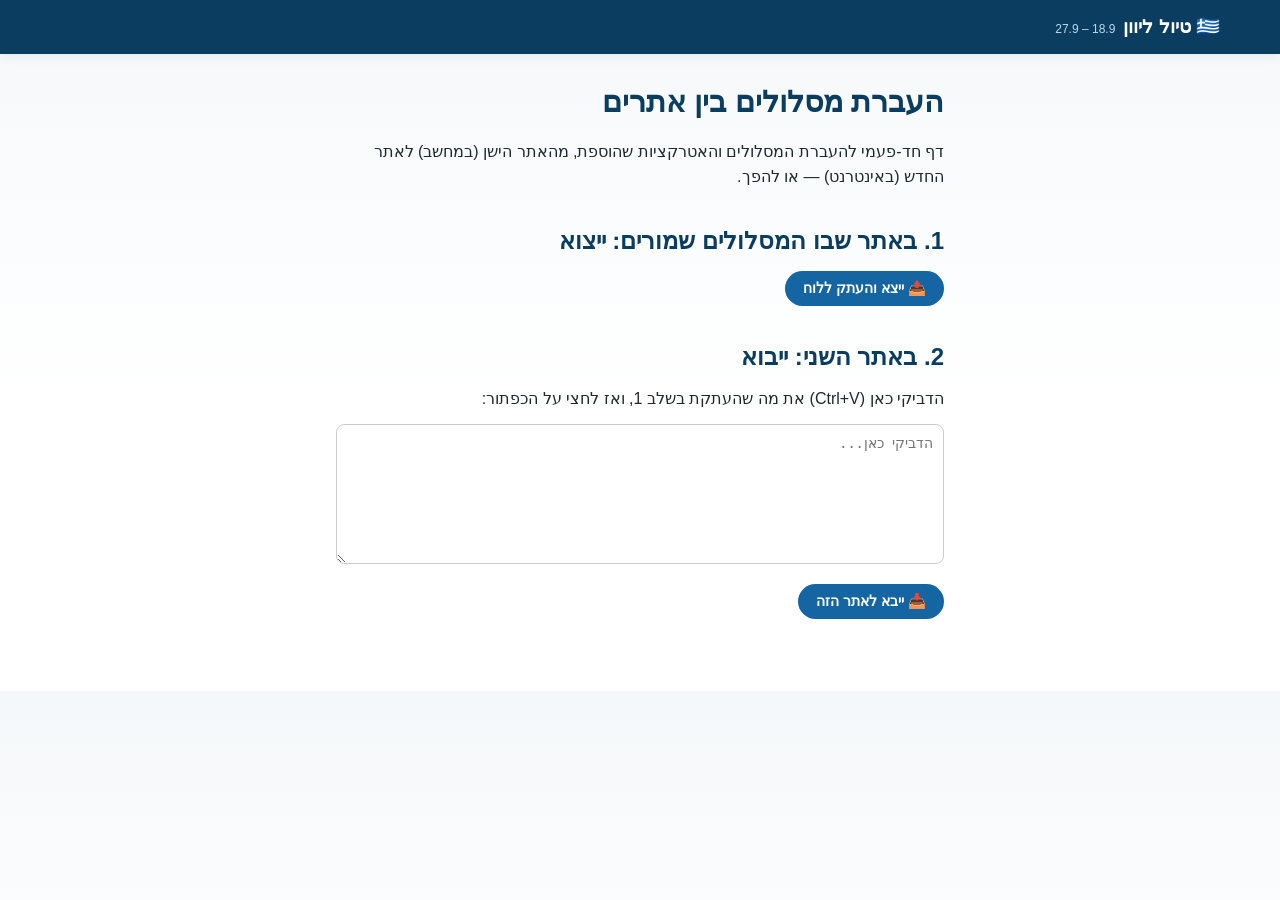
==== migrate.html @ 914d2e59 "Add files via upload" ====
<!DOCTYPE html>
<html lang="he" dir="rtl">
<head>
<meta charset="UTF-8">
<meta name="viewport" content="width=device-width, initial-scale=1.0">
<title>העברת מסלולים בין אתרים</title>
<link rel="stylesheet" href="css/style.css">
<style>
  .migrate-wrap { max-width: 640px; margin: 0 auto; padding: 24px 16px 60px; }
  .migrate-wrap h2 { margin-top: 32px; }
  .migrate-wrap textarea {
    width: 100%; min-height: 140px; box-sizing: border-box; padding: 10px;
    font-family: monospace; font-size: .85rem; border: 1px solid #ccc; border-radius: 8px;
  }
  .migrate-actions { margin: 12px 0; display: flex; gap: 10px; flex-wrap: wrap; }
  #exportStatus, #importStatus { margin-top: 10px; }
</style>
</head>
<body>
<header class="site-header">
  <div class="header-inner">
    <a href="index.html#/" class="logo">🇬🇷 טיול ליוון <span class="logo-sub">18.9 – 27.9</span></a>
  </div>
</header>

<main class="migrate-wrap">
  <h1>העברת מסלולים בין אתרים</h1>
  <p>דף חד-פעמי להעברת המסלולים והאטרקציות שהוספת, מהאתר הישן (במחשב) לאתר החדש (באינטרנט) — או להפך.</p>

  <h2>1. באתר שבו המסלולים שמורים: ייצוא</h2>
  <button class="btn" id="exportBtn">📤 ייצא והעתק ללוח</button>
  <div id="exportStatus"></div>

  <h2>2. באתר השני: ייבוא</h2>
  <p>הדביקי כאן (Ctrl+V) את מה שהעתקת בשלב 1, ואז לחצי על הכפתור:</p>
  <textarea id="importBox" placeholder="הדביקי כאן..."></textarea>
  <div class="migrate-actions">
    <button class="btn" id="importBtn">📥 ייבא לאתר הזה</button>
  </div>
  <div id="importStatus"></div>
</main>

<script>
  const KEYS = ['greece-trip-plans-v1', 'greece-trip-custom-attractions-v1'];

  function showStatus(el, message, isError) {
    el.innerHTML = `<div class="callout ${isError ? 'callout-danger' : 'callout-info'}">
      <span class="callout-icon">${isError ? '⚠️' : '✅'}</span><div>${message}</div>
    </div>`;
  }

  document.getElementById('exportBtn').addEventListener('click', async () => {
    const statusEl = document.getElementById('exportStatus');
    const dump = {};
    KEYS.forEach((k) => {
      const v = localStorage.getItem(k);
      if (v !== null) dump[k] = v;
    });
    const text = JSON.stringify(dump);
    if (Object.keys(dump).length === 0) {
      showStatus(statusEl, 'לא נמצאו מסלולים שמורים באתר הזה.', true);
      return;
    }
    try {
      await navigator.clipboard.writeText(text);
      showStatus(statusEl, 'הועתק ללוח! עכשיו עברי לאתר השני והדביקי בתיבה למטה.');
    } catch (e) {
      document.getElementById('importBox').value = text;
      showStatus(statusEl, 'לא הצלחתי להעתיק אוטומטית — סימנתי את הטקסט בתיבה למטה, סמני הכל (Ctrl+A) והעתיקי ידנית (Ctrl+C).', true);
    }
  });

  document.getElementById('importBtn').addEventListener('click', () => {
    const statusEl = document.getElementById('importStatus');
    const raw = document.getElementById('importBox').value.trim();
    if (!raw) {
      showStatus(statusEl, 'התיבה ריקה — קודם הדביקי את הנתונים.', true);
      return;
    }
    try {
      const dump = JSON.parse(raw);
      let count = 0;
      KEYS.forEach((k) => {
        if (dump[k]) { localStorage.setItem(k, dump[k]); count++; }
      });
      if (count === 0) {
        showStatus(statusEl, 'לא זוהו נתוני מסלולים בטקסט שהודבק.', true);
        return;
      }
      showStatus(statusEl, `יובאו הנתונים! עוברת לעמוד בונה המסלול...`);
      setTimeout(() => { location.href = 'index.html#/itinerary'; }, 1200);
    } catch (e) {
      showStatus(statusEl, 'הטקסט שהודבק לא תקין. ודאי שהעתקת הכל משלב 1.', true);
    }
  });
</script>
</body>
</html>
---- css/style.css ----
:root {
  --aegean: #1565a3;
  --aegean-dark: #0b3d61;
  --aegean-light: #4a95cf;
  --white: #ffffff;
  --off-white: #f5f8fa;
  --turquoise: #2ba8a0;
  --terracotta: #c1662f;
  --sand: #f0e6d6;
  --ink: #1c2b33;
  --muted: #5c6b73;
  --danger: #c0392b;
  --danger-bg: #fdecea;
  --success: #2e7d32;
  --border: #dfe7ec;
  --radius: 10px;
  --shadow: 0 2px 10px rgba(11, 61, 97, 0.08);
  --shadow-lg: 0 8px 28px rgba(11, 61, 97, 0.14);
}

* { box-sizing: border-box; }

body {
  margin: 0;
  font-family: 'Segoe UI', Arial, 'Heebo', sans-serif;
  background: linear-gradient(180deg, var(--off-white) 0%, var(--white) 400px);
  color: var(--ink);
  line-height: 1.55;
}

a { color: inherit; text-decoration: none; }

img { max-width: 100%; display: block; }

h1, h2, h3, h4 { font-weight: 700; color: var(--aegean-dark); margin: 0 0 .5em; }
h1 { font-size: 1.9rem; }
h2 { font-size: 1.5rem; }
h3 { font-size: 1.15rem; }
p { margin: 0 0 .75em; }

.site-header {
  background: var(--aegean-dark);
  color: var(--white);
  position: sticky;
  top: 0;
  z-index: 100;
  box-shadow: var(--shadow);
}
.header-inner {
  max-width: 1200px;
  margin: 0 auto;
  display: flex;
  align-items: center;
  justify-content: space-between;
  padding: 12px 20px;
}
.logo {
  font-size: 1.2rem;
  font-weight: 800;
  color: var(--white);
  display: flex;
  align-items: baseline;
  gap: 8px;
}
.logo-sub { font-size: .75rem; font-weight: 400; color: #bcd7ec; }
.main-nav { display: flex; gap: 6px; }
.main-nav a {
  padding: 8px 14px;
  border-radius: 20px;
  font-size: .95rem;
  transition: background .15s;
}
.main-nav a:hover, .main-nav a.active { background: rgba(255,255,255,.15); }
.nav-toggle {
  display: none;
  background: none;
  border: none;
  color: var(--white);
  font-size: 1.5rem;
  cursor: pointer;
}

#app {
  max-width: 1200px;
  margin: 0 auto;
  padding: 24px 20px 60px;
  min-height: 60vh;
}

.site-footer {
  text-align: center;
  padding: 24px;
  color: var(--muted);
  font-size: .85rem;
  border-top: 1px solid var(--border);
}

/* ---------- Cards & shared components ---------- */
.card {
  background: var(--white);
  border: 1px solid var(--border);
  border-radius: var(--radius);
  box-shadow: var(--shadow);
  padding: 18px;
}

.badge {
  display: inline-block;
  font-size: .72rem;
  font-weight: 700;
  padding: 3px 10px;
  border-radius: 20px;
  letter-spacing: .3px;
}
.badge-must { background: #fff1e6; color: var(--terracotta); border: 1px solid #f2c9a3; }
.badge-optional { background: var(--off-white); color: var(--muted); border: 1px solid var(--border); }
.badge-type { background: #e6f3f1; color: var(--turquoise); }
.badge-closed { background: var(--danger-bg); color: var(--danger); border: 1px solid #f0b8b1; }
.badge-custom { background: #eef2fb; color: var(--aegean); border: 1px solid #c9d6f2; }

.btn {
  display: inline-flex;
  align-items: center;
  gap: 6px;
  padding: 9px 18px;
  border-radius: 24px;
  border: none;
  background: var(--aegean);
  color: var(--white);
  font-size: .9rem;
  font-weight: 600;
  cursor: pointer;
  transition: background .15s, transform .1s;
}
.btn:hover { background: var(--aegean-dark); }
.btn:active { transform: scale(.97); }
.btn-outline {
  background: var(--white);
  color: var(--aegean);
  border: 1.5px solid var(--aegean);
}
.btn-outline:hover { background: var(--off-white); }
.btn-danger { background: var(--danger); }
.btn-danger:hover { background: #a12f21; }
.btn-sm { padding: 5px 12px; font-size: .8rem; }

.pill-select {
  padding: 8px 12px;
  border-radius: 8px;
  border: 1px solid var(--border);
  background: var(--white);
  font-size: .9rem;
}

/* ---------- Home ---------- */
.hero {
  background: linear-gradient(120deg, var(--aegean-dark), var(--aegean) 60%, var(--turquoise));
  border-radius: 16px;
  color: var(--white);
  padding: 48px 32px;
  margin-bottom: 32px;
  position: relative;
  overflow: hidden;
}
.hero h1 { color: var(--white); font-size: 2.2rem; }
.hero p { color: #eaf4fb; max-width: 640px; font-size: 1.05rem; }
.hero-dates {
  display: inline-flex;
  gap: 10px;
  background: rgba(255,255,255,.15);
  padding: 8px 16px;
  border-radius: 24px;
  margin-top: 12px;
  font-weight: 600;
  font-size: .9rem;
}

.location-grid {
  display: grid;
  grid-template-columns: repeat(auto-fill, minmax(260px, 1fr));
  gap: 20px;
  margin: 20px 0 40px;
}
.location-card {
  background: var(--white);
  border-radius: var(--radius);
  overflow: hidden;
  border: 1px solid var(--border);
  box-shadow: var(--shadow);
  transition: transform .15s, box-shadow .15s;
  display: flex;
  flex-direction: column;
}
.location-card:hover { transform: translateY(-3px); box-shadow: var(--shadow-lg); }
.location-card .thumb {
  height: 150px;
  background-size: cover;
  background-position: center;
  background-color: var(--sand);
  position: relative;
}
.location-card .thumb-fallback {
  height: 100%;
  display: flex;
  align-items: center;
  justify-content: center;
  font-size: 2.2rem;
  background: linear-gradient(135deg, var(--aegean-light), var(--turquoise));
  color: rgba(255,255,255,.85);
}
.location-card .body { padding: 14px 16px 18px; flex: 1; display: flex; flex-direction: column; }
.location-card h3 { margin-bottom: 4px; }
.location-card .region { font-size: .8rem; color: var(--muted); margin-bottom: 8px; }
.location-card .stay-time { font-size: .82rem; color: var(--turquoise); font-weight: 700; margin-top: auto; padding-top: 8px; }

.section-title-row {
  display: flex;
  align-items: baseline;
  justify-content: space-between;
  margin-top: 40px;
}

.callout {
  border-radius: var(--radius);
  padding: 16px 18px;
  margin: 18px 0;
  border: 1px solid;
  display: flex;
  gap: 12px;
  align-items: flex-start;
}
.callout-warning { background: #fff8e6; border-color: #f0d78c; color: #7a5b00; }
.callout-danger { background: var(--danger-bg); border-color: #f0b8b1; color: var(--danger); }
.callout-info { background: #e9f4fb; border-color: #bfdff2; color: var(--aegean-dark); }
.callout-icon { font-size: 1.3rem; line-height: 1; }

/* ---------- Location page ---------- */
.location-hero {
  display: flex;
  gap: 24px;
  flex-wrap: wrap;
  align-items: flex-start;
  margin-bottom: 8px;
}
.location-hero .info { flex: 1; min-width: 260px; }
.meta-row { display: flex; gap: 10px; flex-wrap: wrap; margin: 10px 0; }
.meta-chip {
  background: var(--off-white);
  border: 1px solid var(--border);
  border-radius: 20px;
  padding: 5px 14px;
  font-size: .82rem;
  color: var(--aegean-dark);
  font-weight: 600;
}

.filter-bar {
  display: flex;
  gap: 8px;
  flex-wrap: wrap;
  margin: 18px 0;
}
.filter-chip {
  padding: 6px 14px;
  border-radius: 20px;
  border: 1px solid var(--border);
  background: var(--white);
  font-size: .85rem;
  cursor: pointer;
  font-weight: 600;
  color: var(--muted);
}
.filter-chip.active { background: var(--aegean); color: var(--white); border-color: var(--aegean); }

.attraction-card {
  display: grid;
  grid-template-columns: 220px 1fr;
  gap: 18px;
  margin-bottom: 18px;
}
.attraction-card .thumb {
  border-radius: var(--radius);
  overflow: hidden;
  height: 100%;
  min-height: 140px;
}
.attraction-card .thumb img { height: 100%; width: 100%; object-fit: cover; }

.thumb-carousel { position: relative; height: 100%; width: 100%; background: var(--sand); }
.thumb-carousel img { height: 100%; width: 100%; object-fit: cover; display: block; }
.thumb-carousel.img-broken img { visibility: hidden; }
.thumb-carousel.img-broken::before {
  content: attr(data-icon);
  position: absolute; inset: 0;
  display: flex; align-items: center; justify-content: center;
  font-size: 2.2rem;
  background: linear-gradient(135deg, var(--aegean-light), var(--turquoise));
}
.carousel-btn {
  position: absolute; top: 50%; transform: translateY(-50%);
  width: 28px; height: 28px; border-radius: 50%; border: none;
  background: rgba(11, 61, 97, .55); color: var(--white);
  font-size: 16px; line-height: 1; cursor: pointer;
  display: flex; align-items: center; justify-content: center;
  transition: background .15s;
}
.carousel-btn:hover { background: rgba(11, 61, 97, .85); }
.carousel-btn.prev { left: 8px; }
.carousel-btn.next { right: 8px; }
.carousel-dots {
  position: absolute; bottom: 8px; left: 0; right: 0;
  display: flex; justify-content: center; gap: 5px;
}
.carousel-dot { width: 6px; height: 6px; border-radius: 50%; background: rgba(255, 255, 255, .55); }
.carousel-dot.active { background: var(--white); }
.attraction-head { display: flex; justify-content: space-between; align-items: flex-start; gap: 10px; flex-wrap: wrap; }
.attraction-stats { display: flex; gap: 14px; flex-wrap: wrap; margin: 10px 0; font-size: .85rem; color: var(--muted); }
.attraction-stats b { color: var(--ink); }
.attraction-actions { margin-top: 10px; }
@media (max-width: 640px) {
  .attraction-card { grid-template-columns: 1fr; }
  .attraction-card .thumb { height: 160px; }
}

.add-custom-attraction { margin: 18px 0 8px; }
.add-attraction-form {
  margin-top: 12px; padding: 16px; background: var(--off-white);
  border: 1px solid var(--border); border-radius: var(--radius);
}
.add-attraction-wide { width: 100%; margin-top: 8px; padding: 8px 10px; border-radius: 8px; border: 1px solid var(--border); font-family: inherit; }
.add-attraction-actions { display: flex; gap: 8px; margin-top: 10px; }

.subsection { margin-top: 36px; }
.chip-list { display: flex; flex-wrap: wrap; gap: 10px; }
.info-chip {
  background: var(--white);
  border: 1px solid var(--border);
  border-radius: var(--radius);
  padding: 12px 16px;
  min-width: 200px;
  flex: 1;
}
.info-chip .label { font-size: .72rem; color: var(--turquoise); font-weight: 700; text-transform: uppercase; letter-spacing: .4px; }

/* ---------- Map ---------- */
#leaflet-map { height: 65vh; min-height: 420px; border-radius: var(--radius); border: 1px solid var(--border); }
#locationMiniMap { height: 350px; border-radius: var(--radius); border: 1px solid var(--border); }
.map-controls { display: flex; gap: 8px; flex-wrap: wrap; margin-bottom: 14px; }
.leaflet-popup-content { font-family: inherit; direction: rtl; text-align: right; }
.map-popup h4 { margin: 0 0 4px; color: var(--aegean-dark); }
.map-popup .popup-meta { font-size: .78rem; color: var(--muted); }

/* ---------- Distances ---------- */
.distance-table-wrap { overflow-x: auto; border-radius: var(--radius); border: 1px solid var(--border); }
table.distance-table { border-collapse: collapse; width: 100%; font-size: .85rem; min-width: 700px; }
table.distance-table th, table.distance-table td {
  border: 1px solid var(--border);
  padding: 8px 10px;
  text-align: center;
  white-space: nowrap;
}
table.distance-table th { background: var(--aegean-dark); color: var(--white); position: sticky; top: 0; }
table.distance-table th:first-child, table.distance-table td:first-child {
  position: sticky; right: 0; background: var(--off-white); font-weight: 700; text-align: right;
}
table.distance-table td.diag { background: var(--sand); color: var(--muted); }
table.distance-table td .km { color: var(--muted); font-size: .75rem; display: block; }

.route-picker { display: flex; gap: 10px; flex-wrap: wrap; align-items: center; margin: 16px 0; }
.route-result { margin-top: 10px; }

/* ---------- Itinerary builder ---------- */
.plan-bar { margin: 18px 0; }
.plan-pills { display: flex; gap: 10px; flex-wrap: wrap; align-items: center; }
.plan-pill {
  display: flex; align-items: center; gap: 8px;
  background: var(--white); border: 1.5px solid var(--border); border-radius: 20px;
  padding: 6px 8px 6px 14px;
}
.plan-pill.active { border-color: var(--aegean); background: #eaf4fb; }
.plan-pill-name {
  background: none; border: none; cursor: pointer; font-weight: 700; color: var(--aegean-dark);
  padding: 2px 0; font-size: .9rem;
}
.plan-pill.active .plan-pill-name { color: var(--aegean); }
.plan-pill-meta { color: var(--muted); font-size: .75rem; white-space: nowrap; }
.plan-pill-actions { display: flex; gap: 2px; }
.plan-pill-actions button {
  background: none; border: none; cursor: pointer; font-size: .85rem; color: var(--muted);
  padding: 3px 5px; border-radius: 50%;
}
.plan-pill-actions button:hover { color: var(--aegean-dark); background: rgba(11,61,97,.08); }
.plan-pill-input { padding: 4px 8px; border-radius: 8px; border: 1px solid var(--border); font-size: .85rem; min-width: 100px; }
.plan-pill-add {
  border: 1.5px dashed var(--aegean); background: var(--white); color: var(--aegean);
  border-radius: 20px; padding: 7px 16px; font-size: .85rem; font-weight: 700; cursor: pointer;
}
.plan-pill-add:hover { background: #eaf4fb; }

.summary-bar {
  display: flex; gap: 18px; flex-wrap: wrap; margin-bottom: 20px;
}
.summary-stat { background: var(--white); border: 1px solid var(--border); border-radius: var(--radius); padding: 12px 18px; text-align: center; min-width: 120px; }
.summary-stat .num { font-size: 1.4rem; font-weight: 800; color: var(--aegean); }
.summary-stat.bad .num { color: var(--danger); }
.summary-stat .label { font-size: .75rem; color: var(--muted); }

.days-list { display: flex; flex-direction: column; gap: 18px; }
.day-card { margin-bottom: 0; }
.day-head { display: flex; justify-content: space-between; align-items: center; flex-wrap: wrap; gap: 8px; }
.day-head .date { font-weight: 800; color: var(--aegean-dark); }
.day-head .tag { color: var(--turquoise); font-weight: 700; font-size: .85rem; }
.day-budget-row { display: flex; align-items: center; gap: 8px; font-size: .85rem; color: var(--muted); margin-top: 6px; }
.day-budget-row input[type=number] { width: 56px; padding: 4px; border-radius: 6px; border: 1px solid var(--border); text-align: center; }
.hours-bar-wrap { background: var(--off-white); border-radius: 8px; height: 8px; overflow: hidden; margin: 8px 0; }
.hours-bar { height: 100%; background: var(--turquoise); }
.hours-bar.over { background: var(--danger); }

.block-list { display: flex; flex-direction: column; gap: 6px; margin: 12px 0; }
.block-row {
  display: flex; align-items: center; gap: 10px;
  background: var(--off-white); border: 1px solid var(--border); border-radius: 8px;
  padding: 8px 10px; font-size: .88rem;
}
.block-row .block-handle { cursor: grab; color: var(--muted); font-size: 1rem; flex-shrink: 0; touch-action: none; }
.block-row .block-handle:active { cursor: grabbing; }
.block-row.dragging { opacity: .4; }
.block-row .block-icon { font-size: 1rem; flex-shrink: 0; }
.block-row .block-body { flex: 1; min-width: 0; }
.block-row .block-label { font-weight: 600; }
.block-row .block-sub { color: var(--muted); font-size: .78rem; }
.block-row .block-dur { color: var(--muted); font-size: .8rem; white-space: nowrap; }
.block-row .block-actions { display: flex; gap: 2px; }
.block-row .block-actions button { background: none; border: none; cursor: pointer; font-size: .9rem; color: var(--muted); padding: 2px 4px; }
.block-row .block-actions button:hover { color: var(--danger); }
.block-row .block-actions button[data-role="edit-save"] { color: var(--success); }
.block-row .block-actions button[data-role="edit-save"]:hover { color: var(--success); }

.block-row-edit { flex-wrap: wrap; align-items: center; }
.block-edit-fields { display: flex; gap: 8px; flex-wrap: wrap; align-items: center; flex: 1; }
.block-edit-fields input[type=text] { flex: 1; min-width: 120px; padding: 6px 8px; border-radius: 6px; border: 1px solid var(--border); }
.block-edit-fields input[type=number] { width: 52px; padding: 6px; border-radius: 6px; border: 1px solid var(--border); text-align: center; }
.empty-day { color: var(--muted); font-size: .85rem; font-style: italic; padding: 6px 0; }

.add-block { border-top: 1px dashed var(--border); padding-top: 12px; margin-top: 8px; }
.add-block-tabs { display: flex; gap: 6px; margin-bottom: 10px; }
.add-block-tab {
  padding: 5px 12px; border-radius: 16px; border: 1px solid var(--border); background: var(--white);
  font-size: .8rem; font-weight: 600; color: var(--muted); cursor: pointer;
}
.add-block-tab.active { background: var(--aegean); color: var(--white); border-color: var(--aegean); }
.add-block-fields { display: flex; gap: 8px; flex-wrap: wrap; align-items: center; }
.add-block-fields input[type=text] { flex: 1; min-width: 140px; padding: 8px 10px; border-radius: 8px; border: 1px solid var(--border); }
.add-block-fields input[type=number] { width: 60px; padding: 8px; border-radius: 8px; border: 1px solid var(--border); text-align: center; }
.add-block-preview { font-size: .78rem; color: var(--turquoise); font-weight: 600; width: 100%; }

.empty-state { text-align: center; padding: 40px 20px; color: var(--muted); }

@media (max-width: 720px) {
  .main-nav { display: none; position: absolute; top: 100%; right: 0; left: 0; background: var(--aegean-dark); flex-direction: column; padding: 10px; }
  .main-nav.open { display: flex; }
  .nav-toggle { display: block; }
}
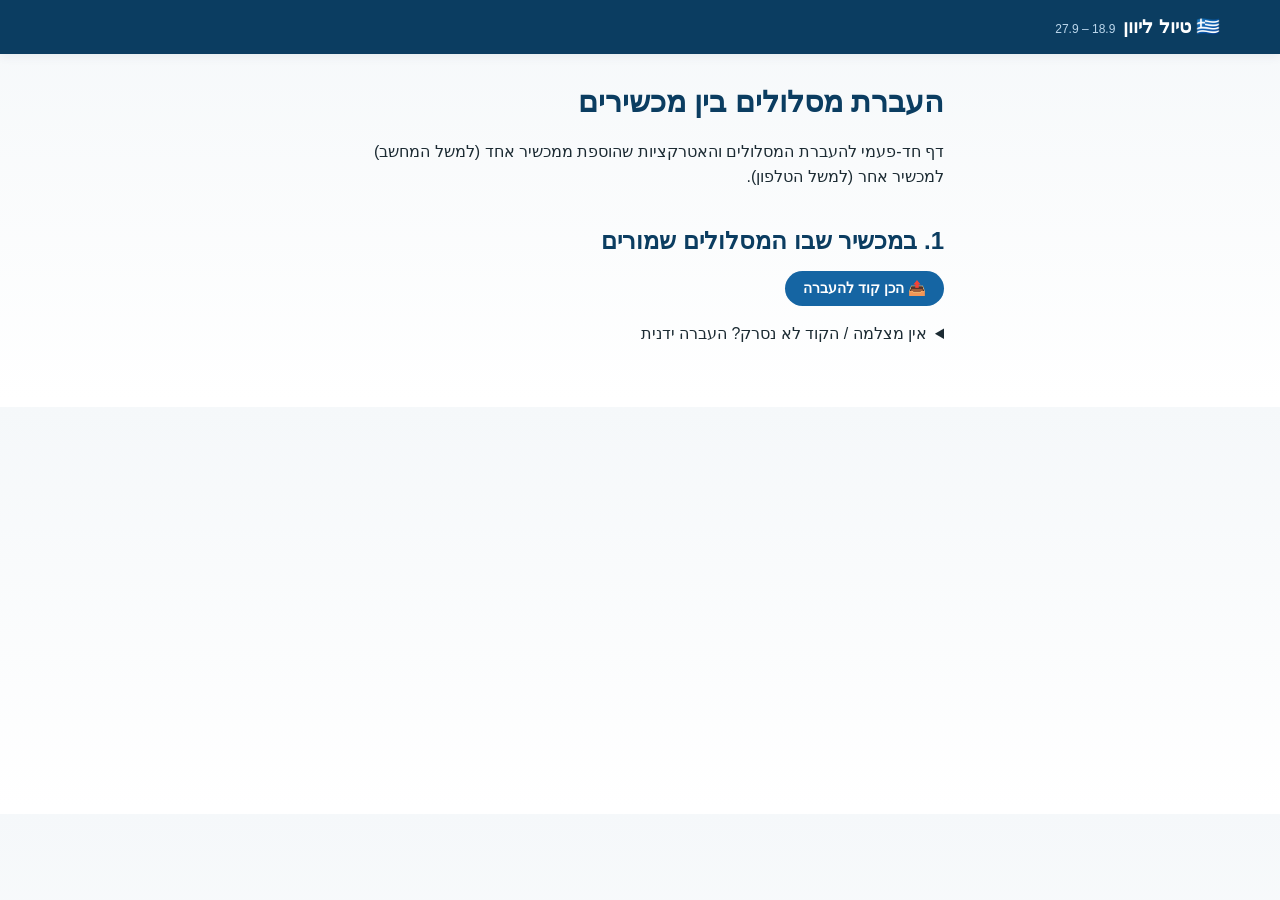
==== commit efc1c345: "Add files via upload" ====
--- a/migrate.html
+++ b/migrate.html
@@ -3,7 +3,7 @@
 <head>
 <meta charset="UTF-8">
 <meta name="viewport" content="width=device-width, initial-scale=1.0">
-<title>העברת מסלולים בין אתרים</title>
+<title>העברת מסלולים בין מכשירים</title>
 <link rel="stylesheet" href="css/style.css">
 <style>
   .migrate-wrap { max-width: 640px; margin: 0 auto; padding: 24px 16px 60px; }
@@ -14,6 +14,9 @@
   }
   .migrate-actions { margin: 12px 0; display: flex; gap: 10px; flex-wrap: wrap; }
   #exportStatus, #importStatus { margin-top: 10px; }
+  #qrBox { margin-top: 16px; text-align: center; }
+  #qrBox img { border: 1px solid #ddd; border-radius: 8px; background: #fff; padding: 8px; }
+  details.manual-fallback { margin-top: 16px; }
 </style>
 </head>
 <body>
@@ -24,20 +27,27 @@
 </header>
 
 <main class="migrate-wrap">
-  <h1>העברת מסלולים בין אתרים</h1>
-  <p>דף חד-פעמי להעברת המסלולים והאטרקציות שהוספת, מהאתר הישן (במחשב) לאתר החדש (באינטרנט) — או להפך.</p>
+  <h1>העברת מסלולים בין מכשירים</h1>
+  <p>דף חד-פעמי להעברת המסלולים והאטרקציות שהוספת ממכשיר אחד (למשל המחשב) למכשיר אחר (למשל הטלפון).</p>
 
-  <h2>1. באתר שבו המסלולים שמורים: ייצוא</h2>
-  <button class="btn" id="exportBtn">📤 ייצא והעתק ללוח</button>
+  <h2>1. במכשיר שבו המסלולים שמורים</h2>
+  <button class="btn" id="exportBtn">📤 הכן קוד להעברה</button>
   <div id="exportStatus"></div>
+  <div id="qrBox" style="display:none">
+    <p>סרקי את הקוד הזה <b>במצלמה של הטלפון</b> — זה יפתח את האתר ויעביר את המסלולים אוטומטית:</p>
+    <img id="qrImg" width="260" height="260" alt="קוד QR להעברת מסלולים">
+  </div>
 
-  <h2>2. באתר השני: ייבוא</h2>
-  <p>הדביקי כאן (Ctrl+V) את מה שהעתקת בשלב 1, ואז לחצי על הכפתור:</p>
-  <textarea id="importBox" placeholder="הדביקי כאן..."></textarea>
-  <div class="migrate-actions">
-    <button class="btn" id="importBtn">📥 ייבא לאתר הזה</button>
-  </div>
-  <div id="importStatus"></div>
+  <details class="manual-fallback">
+    <summary>אין מצלמה / הקוד לא נסרק? העברה ידנית</summary>
+    <h2>2. במכשיר השני</h2>
+    <p>הדביקי כאן (Ctrl+V) את מה שהעתקת בשלב 1, ואז לחצי על הכפתור:</p>
+    <textarea id="importBox" placeholder="הדביקי כאן..."></textarea>
+    <div class="migrate-actions">
+      <button class="btn" id="importBtn">📥 ייבא לאתר הזה</button>
+    </div>
+    <div id="importStatus"></div>
+  </details>
 </main>
 
 <script>
@@ -49,24 +59,44 @@
     </div>`;
   }
 
-  document.getElementById('exportBtn').addEventListener('click', async () => {
-    const statusEl = document.getElementById('exportStatus');
+  function collectDump() {
     const dump = {};
     KEYS.forEach((k) => {
       const v = localStorage.getItem(k);
       if (v !== null) dump[k] = v;
     });
+    return dump;
+  }
+
+  function applyDump(dump) {
+    let count = 0;
+    KEYS.forEach((k) => {
+      if (dump[k]) { localStorage.setItem(k, dump[k]); count++; }
+    });
+    return count;
+  }
+
+  document.getElementById('exportBtn').addEventListener('click', async () => {
+    const statusEl = document.getElementById('exportStatus');
+    const dump = collectDump();
     const text = JSON.stringify(dump);
     if (Object.keys(dump).length === 0) {
-      showStatus(statusEl, 'לא נמצאו מסלולים שמורים באתר הזה.', true);
+      showStatus(statusEl, 'לא נמצאו מסלולים שמורים במכשיר הזה.', true);
       return;
     }
+
+    const importUrl = location.origin + location.pathname + '#data=' + encodeURIComponent(text);
+    const qrBox = document.getElementById('qrBox');
+    const qrImg = document.getElementById('qrImg');
+    qrImg.src = 'https://api.qrserver.com/v1/create-qr-code/?size=260x260&data=' + encodeURIComponent(importUrl);
+    qrBox.style.display = '';
+
     try {
       await navigator.clipboard.writeText(text);
-      showStatus(statusEl, 'הועתק ללוח! עכשיו עברי לאתר השני והדביקי בתיבה למטה.');
+      showStatus(statusEl, 'מוכן! אפשר לסרוק את הקוד למטה, או שהנתונים הועתקו ללוח להעברה ידנית.');
     } catch (e) {
       document.getElementById('importBox').value = text;
-      showStatus(statusEl, 'לא הצלחתי להעתיק אוטומטית — סימנתי את הטקסט בתיבה למטה, סמני הכל (Ctrl+A) והעתיקי ידנית (Ctrl+C).', true);
+      showStatus(statusEl, 'מוכן! אפשר לסרוק את הקוד למטה. (העתקה אוטומטית ללוח לא הצליחה — הטקסט מופיע למטה תחת "העברה ידנית".)');
     }
   });
 
@@ -79,20 +109,33 @@
     }
     try {
       const dump = JSON.parse(raw);
-      let count = 0;
-      KEYS.forEach((k) => {
-        if (dump[k]) { localStorage.setItem(k, dump[k]); count++; }
-      });
+      const count = applyDump(dump);
       if (count === 0) {
         showStatus(statusEl, 'לא זוהו נתוני מסלולים בטקסט שהודבק.', true);
         return;
       }
-      showStatus(statusEl, `יובאו הנתונים! עוברת לעמוד בונה המסלול...`);
+      showStatus(statusEl, 'יובאו הנתונים! עוברת לעמוד בונה המסלול...');
       setTimeout(() => { location.href = 'index.html#/itinerary'; }, 1200);
     } catch (e) {
       showStatus(statusEl, 'הטקסט שהודבק לא תקין. ודאי שהעתקת הכל משלב 1.', true);
     }
   });
+
+  // Opened via a scanned QR code or shared link: import immediately, no clicks needed.
+  (function autoImportFromHash() {
+    const hash = location.hash;
+    if (!hash.startsWith('#data=')) return;
+    try {
+      const dump = JSON.parse(decodeURIComponent(hash.slice('#data='.length)));
+      const count = applyDump(dump);
+      document.querySelector('main').insertAdjacentHTML('afterbegin',
+        `<div class="callout callout-info"><span class="callout-icon">✅</span><div>${count > 0 ? 'המסלולים יובאו בהצלחה! עוברת לעמוד בונה המסלול...' : 'לא נמצאו נתונים תקינים בקישור.'}</div></div>`);
+      if (count > 0) setTimeout(() => { location.href = 'index.html#/itinerary'; }, 1500);
+    } catch (e) {
+      document.querySelector('main').insertAdjacentHTML('afterbegin',
+        '<div class="callout callout-danger"><span class="callout-icon">⚠️</span><div>הקישור פגום, נסי שוב.</div></div>');
+    }
+  })();
 </script>
 </body>
 </html>
